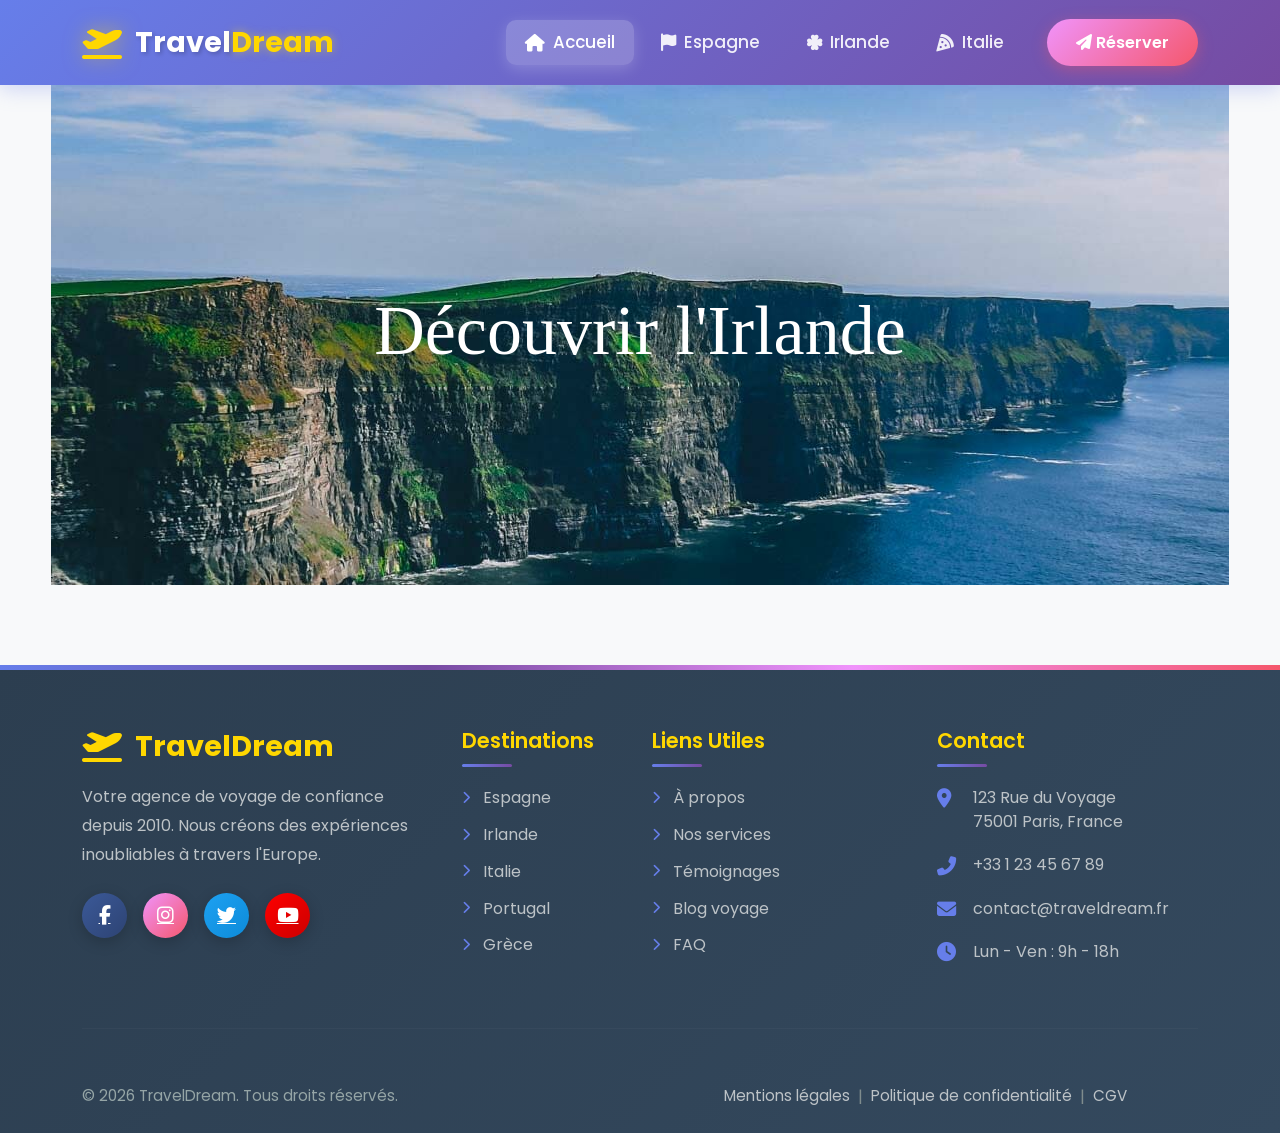
==== irlande.html @ 8105b7ba "creation de la page irlande" ====
<!DOCTYPE html>
<html lang="fr">
<head>
    <meta charset="UTF-8">
    <meta name="viewport" content="width=device-width, initial-scale=1.0">
    <title>TravelDream - Agence de Voyage</title>
    
    <!-- Bootstrap -->
    <link href="https://cdn.jsdelivr.net/npm/bootstrap@5.3.3/dist/css/bootstrap.min.css" rel="stylesheet">
    
    <!-- Font Awesome pour les icônes -->
    <link rel="stylesheet" href="https://cdnjs.cloudflare.com/ajax/libs/font-awesome/6.5.1/css/all.min.css">
    
    <!-- Google Fonts -->
    <link href="https://fonts.googleapis.com/css2?family=Poppins:wght@300;400;600;700&display=swap" rel="stylesheet">
    
    <!-- CSS -->
    <link rel="stylesheet" href="/assets/css/irlande.css">
</head>
<body>
<header>
    <nav class="navbar navbar-expand-lg navbar-light">
        <div class="container">
            <!-- Logo -->
            <a class="navbar-brand" href="index.html">
                <i class="fas fa-plane-departure logo-icon"></i>
                <span class="brand-name">Travel<span class="brand-highlight">Dream</span></span>
            </a>

            <!-- Burger Menu Mobile -->
            <button class="navbar-toggler" type="button" data-bs-toggle="collapse" data-bs-target="#navbarNav">
                <span class="navbar-toggler-icon"></span>
            </button>

            <!-- Menu Navigation -->
            <div class="collapse navbar-collapse" id="navbarNav">
                <ul class="navbar-nav ms-auto align-items-center">
                    <li class="nav-item">
                        <a class="nav-link active" href="index.html">
                            <i class="fas fa-home"></i> Accueil
                        </a>
                    </li>
                    <li class="nav-item">
                        <a class="nav-link" href="espagne.html">
                            <i class="fas fa-flag"></i> Espagne
                        </a>
                    </li>
                    <li class="nav-item">
                        <a class="nav-link" href="irlande.html">
                            <i class="fas fa-clover"></i> Irlande
                        </a>
                    </li>
                    <li class="nav-item">
                        <a class="nav-link" href="italie.html">
                            <i class="fas fa-pizza-slice"></i> Italie
                        </a>
                    </li>
                    <li class="nav-item">
                        <a href="#contact" class="btn btn-primary nav-btn">
                            <i class="fas fa-paper-plane"></i> Réserver
                        </a>
                    </li>
                </ul>
            </div>
        </div>
    </nav>
</header>

<main>
  <div class="titre">
      <h1>Découvrir l'Irlande</h1>      
        </div>

</main>


<footer class="footer">
    <div class="container">
        
        <!-- Section principale du footer -->
        <div class="row g-4">
            
            <!-- À propos -->
            <div class="col-lg-4 col-md-6">
                <div class="footer-section">
                    <h3 class="footer-title">
                        <i class="fas fa-plane-departure"></i> TravelDream
                    </h3>
                    <p class="footer-text">
                        Votre agence de voyage de confiance depuis 2010. 
                        Nous créons des expériences inoubliables à travers l'Europe.
                    </p>
                    <div class="social-links">
                        <a href="#" class="social-link facebook" aria-label="Facebook">
                            <i class="fab fa-facebook-f"></i>
                        </a>
                        <a href="#" class="social-link instagram" aria-label="Instagram">
                            <i class="fab fa-instagram"></i>
                        </a>
                        <a href="#" class="social-link twitter" aria-label="Twitter">
                            <i class="fab fa-twitter"></i>
                        </a>
                        <a href="#" class="social-link youtube" aria-label="YouTube">
                            <i class="fab fa-youtube"></i>
                        </a>
                    </div>
                </div>
            </div>

            <!-- Destinations -->
            <div class="col-lg-2 col-md-6">
                <div class="footer-section">
                    <h4 class="footer-subtitle">Destinations</h4>
                    <ul class="footer-links">
                        <li><a href="espagne.html"><i class="fas fa-chevron-right"></i> Espagne</a></li>
                        <li><a href="irlande.html"><i class="fas fa-chevron-right"></i> Irlande</a></li>
                        <li><a href="italie.html"><i class="fas fa-chevron-right"></i> Italie</a></li>
                        <li><a href="#"><i class="fas fa-chevron-right"></i> Portugal</a></li>
                        <li><a href="#"><i class="fas fa-chevron-right"></i> Grèce</a></li>
                    </ul>
                </div>
            </div>

            <!-- Liens utiles -->
            <div class="col-lg-3 col-md-6">
                <div class="footer-section">
                    <h4 class="footer-subtitle">Liens Utiles</h4>
                    <ul class="footer-links">
                        <li><a href="#"><i class="fas fa-chevron-right"></i> À propos</a></li>
                        <li><a href="#"><i class="fas fa-chevron-right"></i> Nos services</a></li>
                        <li><a href="#"><i class="fas fa-chevron-right"></i> Témoignages</a></li>
                        <li><a href="#"><i class="fas fa-chevron-right"></i> Blog voyage</a></li>
                        <li><a href="#"><i class="fas fa-chevron-right"></i> FAQ</a></li>
                    </ul>
                </div>
            </div>

            <!-- Contact -->
            <div class="col-lg-3 col-md-6">
                <div class="footer-section">
                    <h4 class="footer-subtitle">Contact</h4>
                    <ul class="footer-contact">
                        <li>
                            <i class="fas fa-map-marker-alt"></i>
                            <span>123 Rue du Voyage<br>75001 Paris, France</span>
                        </li>
                        <li>
                            <i class="fas fa-phone-alt"></i>
                            <span>+33 1 23 45 67 89</span>
                        </li>
                        <li>
                            <i class="fas fa-envelope"></i>
                            <span>contact@traveldream.fr</span>
                        </li>
                        <li>
                            <i class="fas fa-clock"></i>
                            <span>Lun - Ven : 9h - 18h</span>
                        </li>
                    </ul>
                </div>
            </div>

        </div>

        <!-- Ligne de séparation -->
        <hr class="footer-divider">

        <!-- Copyright -->
        <div class="footer-bottom">
            <div class="row align-items-center">
                <div class="col-md-6 text-center text-md-start">
                    <p class="copyright">
                        &copy; 2026 TravelDream. Tous droits réservés.
                    </p>
                </div>
                <div class="col-md-6 text-center text-md-end">
                    <div class="footer-legal">
                        <a href="#">Mentions légales</a>
                        <span class="separator">|</span>
                        <a href="#">Politique de confidentialité</a>
                        <span class="separator">|</span>
                        <a href="#">CGV</a>
                    </div>
                </div>
            </div>
        </div>

    </div>
</footer>
<script src="https://cdn.jsdelivr.net/npm/bootstrap@5.3.3/dist/js/bootstrap.bundle.min.js"></script>
</body>
</html>
---- assets/css/irlande.css ----
* {
  margin: 0;
  padding: 0;
  box-sizing: border-box;
}
body {
  font-family: 'Poppins', sans-serif;
  background: #f8f9fa;
  color: #333;
  overflow-x: hidden;
  main {
  display: flex;
  flex-direction: column;
  margin: 0% 4%;

  .titre {
    display: flex;
    justify-content: center;
    align-items: center;
    text-align: center;
    background-image: url(/assets/images/cliffs-of-moher.jpg);
    background-position: center;
    height: 500px;
    h1 {
      color: white;
      font-family: "Gravitas One", serif;
      font-weight: 400;
      font-style: normal;
      font-size: 70px;
    }
  }
}
}

.navbar {
  background: linear-gradient(135deg, #667eea 0%, #764ba2 100%);
  padding: 1rem 0;
  box-shadow: 0 4px 20px rgba(102, 126, 234, 0.3);
  position: sticky;
  top: 0;
  z-index: 1000;
  transition: all 0.3s;
}

.navbar.scrolled {
  padding: 0.5rem 0;
  box-shadow: 0 6px 30px rgba(102, 126, 234, 0.5);
}

/* Logo */
.navbar-brand {
  display: flex;
  align-items: center;
  gap: 0.8rem;
  font-size: 1.8rem;
  font-weight: 700;
  color: white !important;
  transition: all 0.3s;
}

.navbar-brand:hover {
  transform: translateY(-2px);
}

.logo-icon {
  font-size: 2rem;
  color: #ffd700;
  filter: drop-shadow(0 0 10px rgba(255, 215, 0, 0.5));
  animation: plane-fly 3s ease-in-out infinite;
}

@keyframes plane-fly {
  0%, 100% { transform: translateX(0) rotate(0deg); }
  50% { transform: translateX(10px) rotate(5deg); }
}

.brand-name {
  color: white;
  text-shadow: 2px 2px 4px rgba(0, 0, 0, 0.2);
}

.brand-highlight {
  color: #ffd700;
  text-shadow: 0 0 10px rgba(255, 215, 0, 0.5);
}

/* Navigation Links */
.navbar-nav {
  gap: 0.5rem;
}

.nav-link {
  color: rgba(255, 255, 255, 0.9) !important;
  font-weight: 500;
  font-size: 1.05rem;
  padding: 0.6rem 1.2rem !important;
  border-radius: 10px;
  transition: all 0.3s;
  display: flex;
  align-items: center;
  gap: 0.5rem;
}

.nav-link i {
  font-size: 1.1rem;
}

.nav-link:hover {
  background: rgba(255, 255, 255, 0.15);
  color: white !important;
  transform: translateY(-2px);
}

.nav-link.active {
  background: rgba(255, 255, 255, 0.2);
  color: white !important;
  box-shadow: 0 4px 15px rgba(255, 255, 255, 0.2);
}


.nav-btn {
  background: linear-gradient(135deg, #f093fb 0%, #f5576c 100%);
  border: none;
  color: white !important;
  font-weight: 600;
  padding: 0.7rem 1.8rem !important;
  border-radius: 50px;
  box-shadow: 0 4px 15px rgba(245, 87, 108, 0.4);
  transition: all 0.3s;
  margin-left: 1rem;
}

.nav-btn:hover {
  background: linear-gradient(135deg, #f5576c 0%, #f093fb 100%);
  transform: translateY(-3px);
  box-shadow: 0 6px 25px rgba(245, 87, 108, 0.6);
}

/* Burger Menu */
.navbar-toggler {
  border: 2px solid rgba(255, 255, 255, 0.5);
  padding: 0.5rem;
}

.navbar-toggler:focus {
  box-shadow: 0 0 0 0.2rem rgba(255, 255, 255, 0.3);
}

.navbar-toggler-icon {
  background-image: url("data:image/svg+xml,%3csvg xmlns='http://www.w3.org/2000/svg' viewBox='0 0 30 30'%3e%3cpath stroke='rgba%28255, 255, 255, 1%29' stroke-linecap='round' stroke-miterlimit='10' stroke-width='2' d='M4 7h22M4 15h22M4 23h22'/%3e%3c/svg%3e");
}


.hero-section {
  background: linear-gradient(135deg, #667eea 0%, #764ba2 100%);
  padding: 150px 20px 100px;
  text-align: center;
  color: white;
}

.hero-title {
  font-size: 3.5rem;
  font-weight: 700;
  margin-bottom: 1.5rem;
  text-shadow: 3px 3px 6px rgba(0, 0, 0, 0.3);
}

.hero-subtitle {
  font-size: 1.5rem;
  font-weight: 300;
  opacity: 0.95;
}

/* ===========================
   FOOTER
=========================== */
.footer {
  background: linear-gradient(135deg, #2c3e50 0%, #34495e 100%);
  color: #ecf0f1;
  padding: 4rem 0 0;
  margin-top: 5rem;
  position: relative;
}

.footer::before {
  content: '';
  position: absolute;
  top: 0;
  left: 0;
  width: 100%;
  height: 5px;
  background: linear-gradient(90deg, #667eea, #764ba2, #f093fb, #f5576c);
}

/* Section Footer */
.footer-section {
  margin-bottom: 2rem;
}

.footer-title {
  font-size: 1.8rem;
  font-weight: 700;
  color: #ffd700;
  margin-bottom: 1.2rem;
  display: flex;
  align-items: center;
  gap: 0.8rem;
}

.footer-title i {
  font-size: 2rem;
  animation: plane-fly 3s ease-in-out infinite;
}

.footer-subtitle {
  font-size: 1.3rem;
  font-weight: 600;
  color: #ffd700;
  margin-bottom: 1.2rem;
  position: relative;
  padding-bottom: 0.8rem;
}

.footer-subtitle::after {
  content: '';
  position: absolute;
  left: 0;
  bottom: 0;
  width: 50px;
  height: 3px;
  background: linear-gradient(90deg, #667eea, #764ba2);
  border-radius: 10px;
}

.footer-text {
  color: #bdc3c7;
  line-height: 1.8;
  margin-bottom: 1.5rem;
  font-size: 1rem;
}

/* Social Links */
.social-links {
  display: flex;
  gap: 1rem;
  flex-wrap: wrap;
}

.social-link {
  width: 45px;
  height: 45px;
  border-radius: 50%;
  display: flex;
  align-items: center;
  justify-content: center;
  color: white;
  font-size: 1.2rem;
  transition: all 0.3s;
  box-shadow: 0 4px 15px rgba(0, 0, 0, 0.2);
}

.social-link.facebook {
  background: linear-gradient(135deg, #3b5998, #2d4373);
}

.social-link.instagram {
  background: linear-gradient(135deg, #f093fb, #f5576c);
}

.social-link.twitter {
  background: linear-gradient(135deg, #1da1f2, #0d8bd9);
}

.social-link.youtube {
  background: linear-gradient(135deg, #ff0000, #cc0000);
}

.social-link:hover {
  transform: translateY(-5px) rotate(5deg);
  box-shadow: 0 6px 25px rgba(0, 0, 0, 0.3);
}

/* Footer Links */
.footer-links {
  list-style: none;
  padding: 0;
}

.footer-links li {
  margin-bottom: 0.8rem;
}

.footer-links a {
  color: #bdc3c7;
  text-decoration: none;
  font-size: 1rem;
  transition: all 0.3s;
  display: flex;
  align-items: center;
  gap: 0.8rem;
}

.footer-links a i {
  font-size: 0.8rem;
  color: #667eea;
  transition: all 0.3s;
}

.footer-links a:hover {
  color: #ffd700;
  transform: translateX(5px);
}

.footer-links a:hover i {
  color: #ffd700;
}

/* Footer Contact */
.footer-contact {
  list-style: none;
  padding: 0;
}

.footer-contact li {
  display: flex;
  align-items: flex-start;
  gap: 1rem;
  margin-bottom: 1.2rem;
  color: #bdc3c7;
  font-size: 1rem;
}

.footer-contact i {
  color: #667eea;
  font-size: 1.2rem;
  margin-top: 0.2rem;
  min-width: 20px;
}

/* Footer Divider */
.footer-divider {
  border: none;
  height: 1px;
  background: rgba(255, 255, 255, 0.1);
  margin: 2rem 0;
}

/* Footer Bottom */
.footer-bottom {
  padding: 1.5rem 0;
}

.copyright {
  color: #95a5a6;
  margin: 0;
  font-size: 0.95rem;
}

.footer-legal {
  display: flex;
  justify-content: center;
  align-items: center;
  gap: 0.5rem;
  flex-wrap: wrap;
}

.footer-legal a {
  color: #bdc3c7;
  text-decoration: none;
  font-size: 0.95rem;
  transition: all 0.3s;
}

.footer-legal a:hover {
  color: #ffd700;
}

.separator {
  color: #7f8c8d;
}

/* ===========================
   RESPONSIVE
=========================== */
@media (max-width: 992px) {
  .hero-title {
    font-size: 2.5rem;
  }

  .hero-subtitle {
    font-size: 1.2rem;
  }
}

@media (max-width: 768px) {
  .navbar-collapse {
    background: rgba(102, 126, 234, 0.95);
    margin-top: 1rem;
    padding: 1rem;
    border-radius: 15px;
    backdrop-filter: blur(10px);
  }

  .nav-btn {
    margin-left: 0;
    margin-top: 1rem;
    width: 100%;
  }

  .hero-title {
    font-size: 2rem;
  }

  .hero-subtitle {
    font-size: 1.1rem;
  }

  .footer-legal {
    flex-direction: column;
    gap: 0.8rem;
  }

  .separator {
    display: none;
  }
}

@media (max-width: 576px) {
  .hero-title {
    font-size: 1.8rem;
  }

  .brand-name {
    font-size: 1.5rem;
  }

  .logo-icon {
    font-size: 1.5rem;
  }
}
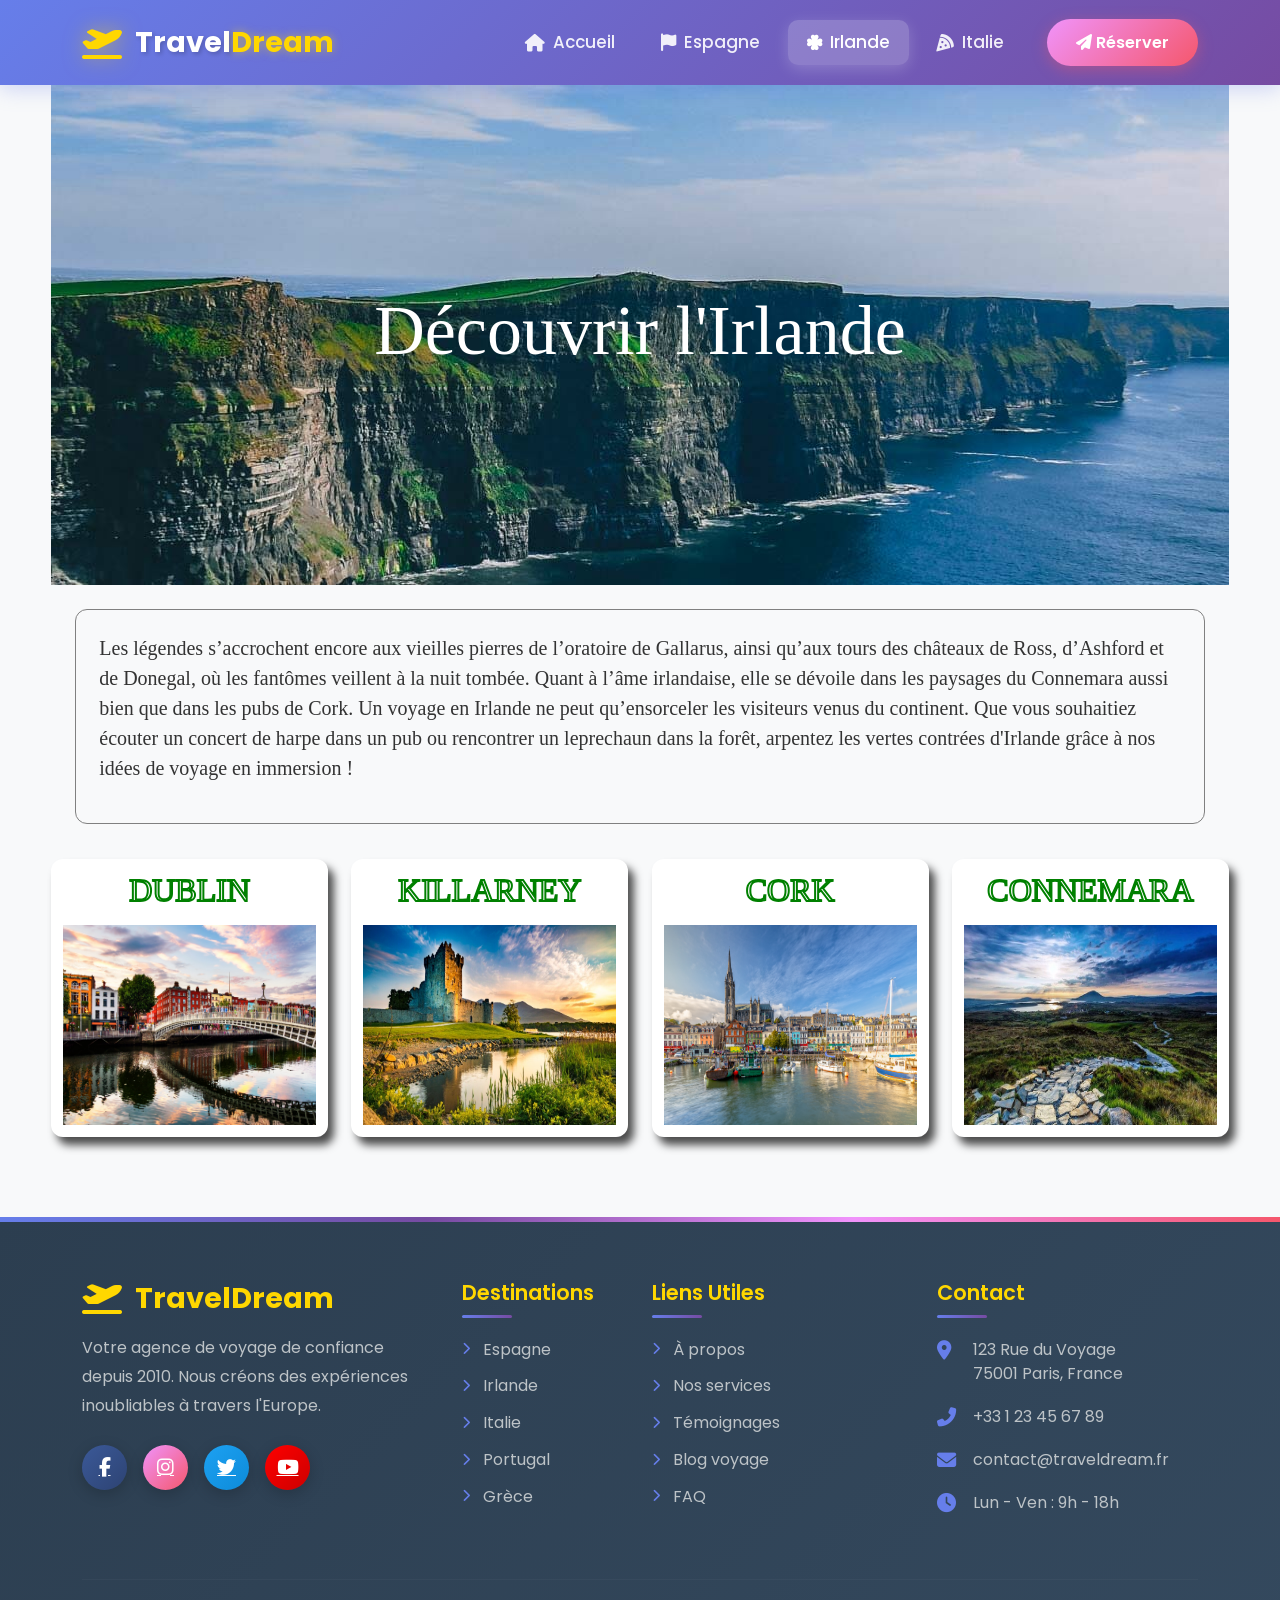
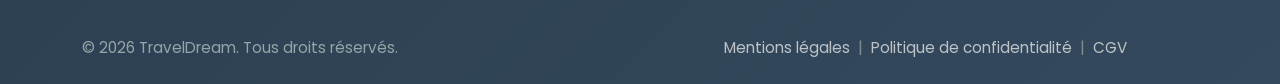
==== commit 1dc9f850: "creation des modal" ====
--- a/irlande.html
+++ b/irlande.html
@@ -1,192 +1,321 @@
-<!DOCTYPE html>
+<!doctype html>
 <html lang="fr">
-<head>
-    <meta charset="UTF-8">
-    <meta name="viewport" content="width=device-width, initial-scale=1.0">
+  <head>
+    <meta charset="UTF-8" />
+    <meta name="viewport" content="width=device-width, initial-scale=1.0" />
     <title>TravelDream - Agence de Voyage</title>
-    
+
     <!-- Bootstrap -->
-    <link href="https://cdn.jsdelivr.net/npm/bootstrap@5.3.3/dist/css/bootstrap.min.css" rel="stylesheet">
-    
+    <link
+      href="https://cdn.jsdelivr.net/npm/bootstrap@5.3.3/dist/css/bootstrap.min.css"
+      rel="stylesheet"
+    />
+
     <!-- Font Awesome pour les icônes -->
-    <link rel="stylesheet" href="https://cdnjs.cloudflare.com/ajax/libs/font-awesome/6.5.1/css/all.min.css">
-    
+    <link
+      rel="stylesheet"
+      href="https://cdnjs.cloudflare.com/ajax/libs/font-awesome/6.5.1/css/all.min.css"
+    />
+
     <!-- Google Fonts -->
-    <link href="https://fonts.googleapis.com/css2?family=Poppins:wght@300;400;600;700&display=swap" rel="stylesheet">
-    
+    <link
+      href="https://fonts.googleapis.com/css2?family=Poppins:wght@300;400;600;700&display=swap"
+      rel="stylesheet"
+    />
+
     <!-- CSS -->
-    <link rel="stylesheet" href="/assets/css/irlande.css">
-</head>
-<body>
-<header>
-    <nav class="navbar navbar-expand-lg navbar-light">
+    <link rel="stylesheet" href="/assets/css/irlande.css" />
+  </head>
+  <body>
+    <header>
+      <nav class="navbar navbar-expand-lg navbar-light">
         <div class="container">
-            <!-- Logo -->
-            <a class="navbar-brand" href="index.html">
-                <i class="fas fa-plane-departure logo-icon"></i>
-                <span class="brand-name">Travel<span class="brand-highlight">Dream</span></span>
-            </a>
-
-            <!-- Burger Menu Mobile -->
-            <button class="navbar-toggler" type="button" data-bs-toggle="collapse" data-bs-target="#navbarNav">
-                <span class="navbar-toggler-icon"></span>
-            </button>
-
-            <!-- Menu Navigation -->
-            <div class="collapse navbar-collapse" id="navbarNav">
-                <ul class="navbar-nav ms-auto align-items-center">
-                    <li class="nav-item">
-                        <a class="nav-link active" href="index.html">
-                            <i class="fas fa-home"></i> Accueil
-                        </a>
-                    </li>
-                    <li class="nav-item">
-                        <a class="nav-link" href="espagne.html">
-                            <i class="fas fa-flag"></i> Espagne
-                        </a>
-                    </li>
-                    <li class="nav-item">
-                        <a class="nav-link" href="irlande.html">
-                            <i class="fas fa-clover"></i> Irlande
-                        </a>
-                    </li>
-                    <li class="nav-item">
-                        <a class="nav-link" href="italie.html">
-                            <i class="fas fa-pizza-slice"></i> Italie
-                        </a>
-                    </li>
-                    <li class="nav-item">
-                        <a href="#contact" class="btn btn-primary nav-btn">
-                            <i class="fas fa-paper-plane"></i> Réserver
-                        </a>
-                    </li>
-                </ul>
-            </div>
-        </div>
-    </nav>
-</header>
-
-<main>
-  <div class="titre">
-      <h1>Découvrir l'Irlande</h1>      
-        </div>
-
-</main>
-
-
-<footer class="footer">
-    <div class="container">
-        
+          <!-- Logo -->
+          <a class="navbar-brand" href="index.html">
+            <i class="fas fa-plane-departure logo-icon"></i>
+            <span class="brand-name"
+              >Travel<span class="brand-highlight">Dream</span></span
+            >
+          </a>
+
+          <!-- Burger Menu Mobile -->
+          <button
+            class="navbar-toggler"
+            type="button"
+            data-bs-toggle="collapse"
+            data-bs-target="#navbarNav"
+          >
+            <span class="navbar-toggler-icon"></span>
+          </button>
+
+          <!-- Menu Navigation -->
+          <div class="collapse navbar-collapse" id="navbarNav">
+            <ul class="navbar-nav ms-auto align-items-center">
+              <li class="nav-item">
+                <a class="nav-link" href="index.html">
+                  <i class="fas fa-home"></i> Accueil
+                </a>
+              </li>
+              <li class="nav-item">
+                <a class="nav-link" href="espagne.html">
+                  <i class="fas fa-flag"></i> Espagne
+                </a>
+              </li>
+              <li class="nav-item">
+                <a class="nav-link active" href="irlande.html">
+                  <i class="fas fa-clover"></i> Irlande
+                </a>
+              </li>
+              <li class="nav-item">
+                <a class="nav-link" href="italie.html">
+                  <i class="fas fa-pizza-slice"></i> Italie
+                </a>
+              </li>
+              <li class="nav-item">
+                <a href="#contact" class="btn btn-primary nav-btn">
+                  <i class="fas fa-paper-plane"></i> Réserver
+                </a>
+              </li>
+            </ul>
+          </div>
+        </div>
+      </nav>
+    </header>
+
+    <main>
+      <div class="titre">
+        <h1>Découvrir l'Irlande</h1>
+      </div>
+      <div class="legends">
+        <p>
+          Les légendes s’accrochent encore aux vieilles pierres de l’oratoire de
+          Gallarus, ainsi qu’aux tours des châteaux de Ross, d’Ashford et de
+          Donegal, où les fantômes veillent à la nuit tombée. Quant à l’âme
+          irlandaise, elle se dévoile dans les paysages du Connemara aussi bien
+          que dans les pubs de Cork. Un voyage en Irlande ne peut qu’ensorceler
+          les visiteurs venus du continent. Que vous souhaitiez écouter un
+          concert de harpe dans un pub ou rencontrer un leprechaun dans la
+          forêt, arpentez les vertes contrées d'Irlande grâce à nos idées de
+          voyage en immersion !
+        </p>
+      </div>
+      <div class="ligne">
+        <div class="affiche">
+          <a href="#dublin">
+            <h2>dublin</h2>
+            <img src="/assets/images/dublin.jpg" alt="dublin" />
+          </a>
+        </div>
+
+        <div class="affiche">
+          <a href="#killarney">
+            <h2>killarney</h2>
+            <img
+              src="/assets/images/killarney-ross-castle.jpg"
+              alt="killarney"
+            />
+          </a>
+        </div>
+        <div class="affiche">
+          <a href="#cork">
+            <h2>cork</h2>
+            <img src="/assets/images/cork.jpeg" alt="cork" />
+          </a>
+        </div>
+        <div class="affiche">
+          <a href="#connemara">
+            <h2>connemara</h2>
+            <img src="/assets/images/connemara.jpg" alt="connemara" />
+          </a>
+        </div>
+      </div>
+      <div id="dublin" class="modal">
+        <div class="modal_content">
+          <a href="#" class="modal_close">&times;</a>
+          <div class="details-modal">
+            <h2>dublin</h2>
+            <img src="/assets/images/dublin.jpg" alt="dublin" />
+          </div>
+        </div>
+        <p></p>
+      </div>
+      <div id="killarney" class="modal">
+        <div class="modal_content">
+          <a href="#" class="modal_close">&times;</a>
+          <div class="details-modal">
+            <h2>killarney</h2>
+            <img src="/assets/images/dublin.jpg" alt="dublin" />
+          </div>
+          <p></p>
+        </div>
+      </div>
+      <div id="cork" class="modal">
+        <div class="modal_content">
+          <a href="#" class="modal_close">&times;</a>
+          <div class="details-modal">
+            <h2>cork</h2>
+            <img src="/assets/images/cork.jpeg" alt="cork" />
+          </div>
+          <p></p>
+        </div>
+      </div>
+      <div id="connemara" class="modal">
+        <div class="modal_content">
+          <a href="#" class="modal_close">&times;</a>
+          <div class="details-modal">
+            <h2>connemara</h2>
+            <img src="/assets/images/connemara.jpg" alt="dublin" />
+          </div>
+          <p></p>
+        </div>
+      </div>
+    </main>
+
+    <footer class="footer">
+      <div class="container">
         <!-- Section principale du footer -->
         <div class="row g-4">
-            
-            <!-- À propos -->
-            <div class="col-lg-4 col-md-6">
-                <div class="footer-section">
-                    <h3 class="footer-title">
-                        <i class="fas fa-plane-departure"></i> TravelDream
-                    </h3>
-                    <p class="footer-text">
-                        Votre agence de voyage de confiance depuis 2010. 
-                        Nous créons des expériences inoubliables à travers l'Europe.
-                    </p>
-                    <div class="social-links">
-                        <a href="#" class="social-link facebook" aria-label="Facebook">
-                            <i class="fab fa-facebook-f"></i>
-                        </a>
-                        <a href="#" class="social-link instagram" aria-label="Instagram">
-                            <i class="fab fa-instagram"></i>
-                        </a>
-                        <a href="#" class="social-link twitter" aria-label="Twitter">
-                            <i class="fab fa-twitter"></i>
-                        </a>
-                        <a href="#" class="social-link youtube" aria-label="YouTube">
-                            <i class="fab fa-youtube"></i>
-                        </a>
-                    </div>
-                </div>
-            </div>
-
-            <!-- Destinations -->
-            <div class="col-lg-2 col-md-6">
-                <div class="footer-section">
-                    <h4 class="footer-subtitle">Destinations</h4>
-                    <ul class="footer-links">
-                        <li><a href="espagne.html"><i class="fas fa-chevron-right"></i> Espagne</a></li>
-                        <li><a href="irlande.html"><i class="fas fa-chevron-right"></i> Irlande</a></li>
-                        <li><a href="italie.html"><i class="fas fa-chevron-right"></i> Italie</a></li>
-                        <li><a href="#"><i class="fas fa-chevron-right"></i> Portugal</a></li>
-                        <li><a href="#"><i class="fas fa-chevron-right"></i> Grèce</a></li>
-                    </ul>
-                </div>
-            </div>
-
-            <!-- Liens utiles -->
-            <div class="col-lg-3 col-md-6">
-                <div class="footer-section">
-                    <h4 class="footer-subtitle">Liens Utiles</h4>
-                    <ul class="footer-links">
-                        <li><a href="#"><i class="fas fa-chevron-right"></i> À propos</a></li>
-                        <li><a href="#"><i class="fas fa-chevron-right"></i> Nos services</a></li>
-                        <li><a href="#"><i class="fas fa-chevron-right"></i> Témoignages</a></li>
-                        <li><a href="#"><i class="fas fa-chevron-right"></i> Blog voyage</a></li>
-                        <li><a href="#"><i class="fas fa-chevron-right"></i> FAQ</a></li>
-                    </ul>
-                </div>
-            </div>
-
-            <!-- Contact -->
-            <div class="col-lg-3 col-md-6">
-                <div class="footer-section">
-                    <h4 class="footer-subtitle">Contact</h4>
-                    <ul class="footer-contact">
-                        <li>
-                            <i class="fas fa-map-marker-alt"></i>
-                            <span>123 Rue du Voyage<br>75001 Paris, France</span>
-                        </li>
-                        <li>
-                            <i class="fas fa-phone-alt"></i>
-                            <span>+33 1 23 45 67 89</span>
-                        </li>
-                        <li>
-                            <i class="fas fa-envelope"></i>
-                            <span>contact@traveldream.fr</span>
-                        </li>
-                        <li>
-                            <i class="fas fa-clock"></i>
-                            <span>Lun - Ven : 9h - 18h</span>
-                        </li>
-                    </ul>
-                </div>
-            </div>
-
+          <!-- À propos -->
+          <div class="col-lg-4 col-md-6">
+            <div class="footer-section">
+              <h3 class="footer-title">
+                <i class="fas fa-plane-departure"></i> TravelDream
+              </h3>
+              <p class="footer-text">
+                Votre agence de voyage de confiance depuis 2010. Nous créons des
+                expériences inoubliables à travers l'Europe.
+              </p>
+              <div class="social-links">
+                <a href="#" class="social-link facebook" aria-label="Facebook">
+                  <i class="fab fa-facebook-f"></i>
+                </a>
+                <a
+                  href="#"
+                  class="social-link instagram"
+                  aria-label="Instagram"
+                >
+                  <i class="fab fa-instagram"></i>
+                </a>
+                <a href="#" class="social-link twitter" aria-label="Twitter">
+                  <i class="fab fa-twitter"></i>
+                </a>
+                <a href="#" class="social-link youtube" aria-label="YouTube">
+                  <i class="fab fa-youtube"></i>
+                </a>
+              </div>
+            </div>
+          </div>
+
+          <!-- Destinations -->
+          <div class="col-lg-2 col-md-6">
+            <div class="footer-section">
+              <h4 class="footer-subtitle">Destinations</h4>
+              <ul class="footer-links">
+                <li>
+                  <a href="espagne.html"
+                    ><i class="fas fa-chevron-right"></i> Espagne</a
+                  >
+                </li>
+                <li>
+                  <a href="irlande.html"
+                    ><i class="fas fa-chevron-right"></i> Irlande</a
+                  >
+                </li>
+                <li>
+                  <a href="italie.html"
+                    ><i class="fas fa-chevron-right"></i> Italie</a
+                  >
+                </li>
+                <li>
+                  <a href="#"><i class="fas fa-chevron-right"></i> Portugal</a>
+                </li>
+                <li>
+                  <a href="#"><i class="fas fa-chevron-right"></i> Grèce</a>
+                </li>
+              </ul>
+            </div>
+          </div>
+
+          <!-- Liens utiles -->
+          <div class="col-lg-3 col-md-6">
+            <div class="footer-section">
+              <h4 class="footer-subtitle">Liens Utiles</h4>
+              <ul class="footer-links">
+                <li>
+                  <a href="#"><i class="fas fa-chevron-right"></i> À propos</a>
+                </li>
+                <li>
+                  <a href="#"
+                    ><i class="fas fa-chevron-right"></i> Nos services</a
+                  >
+                </li>
+                <li>
+                  <a href="#"
+                    ><i class="fas fa-chevron-right"></i> Témoignages</a
+                  >
+                </li>
+                <li>
+                  <a href="#"
+                    ><i class="fas fa-chevron-right"></i> Blog voyage</a
+                  >
+                </li>
+                <li>
+                  <a href="#"><i class="fas fa-chevron-right"></i> FAQ</a>
+                </li>
+              </ul>
+            </div>
+          </div>
+
+          <!-- Contact -->
+          <div class="col-lg-3 col-md-6">
+            <div class="footer-section">
+              <h4 class="footer-subtitle">Contact</h4>
+              <ul class="footer-contact">
+                <li>
+                  <i class="fas fa-map-marker-alt"></i>
+                  <span>123 Rue du Voyage<br />75001 Paris, France</span>
+                </li>
+                <li>
+                  <i class="fas fa-phone-alt"></i>
+                  <span>+33 1 23 45 67 89</span>
+                </li>
+                <li>
+                  <i class="fas fa-envelope"></i>
+                  <span>contact@traveldream.fr</span>
+                </li>
+                <li>
+                  <i class="fas fa-clock"></i>
+                  <span>Lun - Ven : 9h - 18h</span>
+                </li>
+              </ul>
+            </div>
+          </div>
         </div>
 
         <!-- Ligne de séparation -->
-        <hr class="footer-divider">
+        <hr class="footer-divider" />
 
         <!-- Copyright -->
         <div class="footer-bottom">
-            <div class="row align-items-center">
-                <div class="col-md-6 text-center text-md-start">
-                    <p class="copyright">
-                        &copy; 2026 TravelDream. Tous droits réservés.
-                    </p>
-                </div>
-                <div class="col-md-6 text-center text-md-end">
-                    <div class="footer-legal">
-                        <a href="#">Mentions légales</a>
-                        <span class="separator">|</span>
-                        <a href="#">Politique de confidentialité</a>
-                        <span class="separator">|</span>
-                        <a href="#">CGV</a>
-                    </div>
-                </div>
-            </div>
-        </div>
-
-    </div>
-</footer>
-<script src="https://cdn.jsdelivr.net/npm/bootstrap@5.3.3/dist/js/bootstrap.bundle.min.js"></script>
-</body>
-</html>+          <div class="row align-items-center">
+            <div class="col-md-6 text-center text-md-start">
+              <p class="copyright">
+                &copy; 2026 TravelDream. Tous droits réservés.
+              </p>
+            </div>
+            <div class="col-md-6 text-center text-md-end">
+              <div class="footer-legal">
+                <a href="#">Mentions légales</a>
+                <span class="separator">|</span>
+                <a href="#">Politique de confidentialité</a>
+                <span class="separator">|</span>
+                <a href="#">CGV</a>
+              </div>
+            </div>
+          </div>
+        </div>
+      </div>
+    </footer>
+    <script src="https://cdn.jsdelivr.net/npm/bootstrap@5.3.3/dist/js/bootstrap.bundle.min.js"></script>
+  </body>
+</html>
--- a/assets/css/irlande.css
+++ b/assets/css/irlande.css
@@ -1,35 +1,141 @@
 * {
   margin: 0;
   padding: 0;
-  box-sizing: border-box;
 }
 body {
-  font-family: 'Poppins', sans-serif;
+  font-family: "Poppins", sans-serif;
   background: #f8f9fa;
   color: #333;
   overflow-x: hidden;
   main {
-  display: flex;
-  flex-direction: column;
-  margin: 0% 4%;
-
-  .titre {
-    display: flex;
-    justify-content: center;
-    align-items: center;
-    text-align: center;
-    background-image: url(/assets/images/cliffs-of-moher.jpg);
-    background-position: center;
-    height: 500px;
-    h1 {
-      color: white;
-      font-family: "Gravitas One", serif;
-      font-weight: 400;
-      font-style: normal;
-      font-size: 70px;
-    }
-  }
-}
+    margin: 0% 4%;
+
+    .titre {
+      display: flex;
+      justify-content: center;
+      align-items: center;
+      text-align: center;
+      background-image: url(/assets/images/cliffs-of-moher.jpg);
+      background-position: center;
+      height: 500px;
+      h1 {
+        color: white;
+        font-family: "Gravitas One", serif;
+        font-weight: 400;
+        font-style: normal;
+        font-size: 70px;
+      }
+    }
+    .legends {
+      margin: 2%;
+      border-radius: 12px;
+      border: solid 1px gray;
+      padding: 2%;
+      p {
+        font-family: "Gravitas One", serif;
+        font-weight: 400;
+        font-style: normal;
+        font-size: 20px;
+      }
+    }
+    .ligne {
+      display: flex;
+      gap: 2%;
+    }
+    .affiche {
+      background: white;
+      border-radius: 12px;
+      box-shadow: 6px 8px 8px rgba(0, 0, 0, 0.697);
+      width: 25%;
+      margin-top: 1%;
+      max-width: 100%;
+      padding: 1%;
+      img {
+        height: 200px;
+        width: 100%;
+      }
+      a {
+        display: flex;
+        flex-direction: column;
+        justify-content: center;
+        align-items: center;
+        text-align: center;
+        text-decoration: none;
+      }
+      h2 {
+        border-radius: 12px;
+        display: flex;
+        justify-content: center;
+        align-items: center;
+        text-transform: uppercase;
+        color: rgb(255, 255, 255);
+        padding-bottom: 3%;
+        font-family: "Gravitas One", serif;
+        font-weight: 400;
+        font-style: normal;
+        -webkit-text-stroke: 2px green;
+      }
+    }
+
+    .modal {
+      visibility: hidden;
+      opacity: 0;
+      background: rgba(255, 255, 255, 0.377);
+      display: flex;
+      justify-content: center;
+      align-items: center;
+    }
+    .modal:target {
+      visibility: visible;
+      opacity: 1;
+    }
+    .modal_content {
+      background: rgb(224, 222, 222);
+      padding: 2%;
+      width: 800px;
+      max-width: 90%;
+      display: flex;
+      flex-direction: column;
+      align-items: center;
+      border-radius: 12px;
+      border: solid 1px rgb(96, 96, 95);
+      position: relative;
+      img {
+        width: 400px;
+        margin-bottom: 5%;
+      }
+      p {
+        font-family: Arial, Helvetica, sans-serif;
+        color: white;
+        text-align: center;
+        padding: 2%;
+      }
+      .modal_close {
+        color: rgb(0, 0, 0);
+        position: absolute;
+        right: 15px;
+        top: 15px;
+        font-size: 30px;
+        text-decoration: none;
+      }
+      .details-modal {
+        display: flex;
+        flex-direction: column;
+        align-items: center;
+        h2 {
+          text-align: none;
+          color: rgb(0, 0, 0);
+          text-transform: uppercase;
+        }
+      }
+    }
+    .affiche:hover {
+      transform: translateY(-12px) scale(1.04);
+      box-shadow:
+        0 0 20px var(--bleu-electrique),
+        0 0 40px rgba(0, 200, 255, 0.5);
+    }
+  }
 }
 
 .navbar {
@@ -70,8 +176,13 @@
 }
 
 @keyframes plane-fly {
-  0%, 100% { transform: translateX(0) rotate(0deg); }
-  50% { transform: translateX(10px) rotate(5deg); }
+  0%,
+  100% {
+    transform: translateX(0) rotate(0deg);
+  }
+  50% {
+    transform: translateX(10px) rotate(5deg);
+  }
 }
 
 .brand-name {
@@ -116,7 +227,6 @@
   color: white !important;
   box-shadow: 0 4px 15px rgba(255, 255, 255, 0.2);
 }
-
 
 .nav-btn {
   background: linear-gradient(135deg, #f093fb 0%, #f5576c 100%);
@@ -149,7 +259,6 @@
 .navbar-toggler-icon {
   background-image: url("data:image/svg+xml,%3csvg xmlns='http://www.w3.org/2000/svg' viewBox='0 0 30 30'%3e%3cpath stroke='rgba%28255, 255, 255, 1%29' stroke-linecap='round' stroke-miterlimit='10' stroke-width='2' d='M4 7h22M4 15h22M4 23h22'/%3e%3c/svg%3e");
 }
-
 
 .hero-section {
   background: linear-gradient(135deg, #667eea 0%, #764ba2 100%);
@@ -183,7 +292,7 @@
 }
 
 .footer::before {
-  content: '';
+  content: "";
   position: absolute;
   top: 0;
   left: 0;
@@ -222,7 +331,7 @@
 }
 
 .footer-subtitle::after {
-  content: '';
+  content: "";
   position: absolute;
   left: 0;
   bottom: 0;
@@ -438,4 +547,3 @@
     font-size: 1.5rem;
   }
 }
-
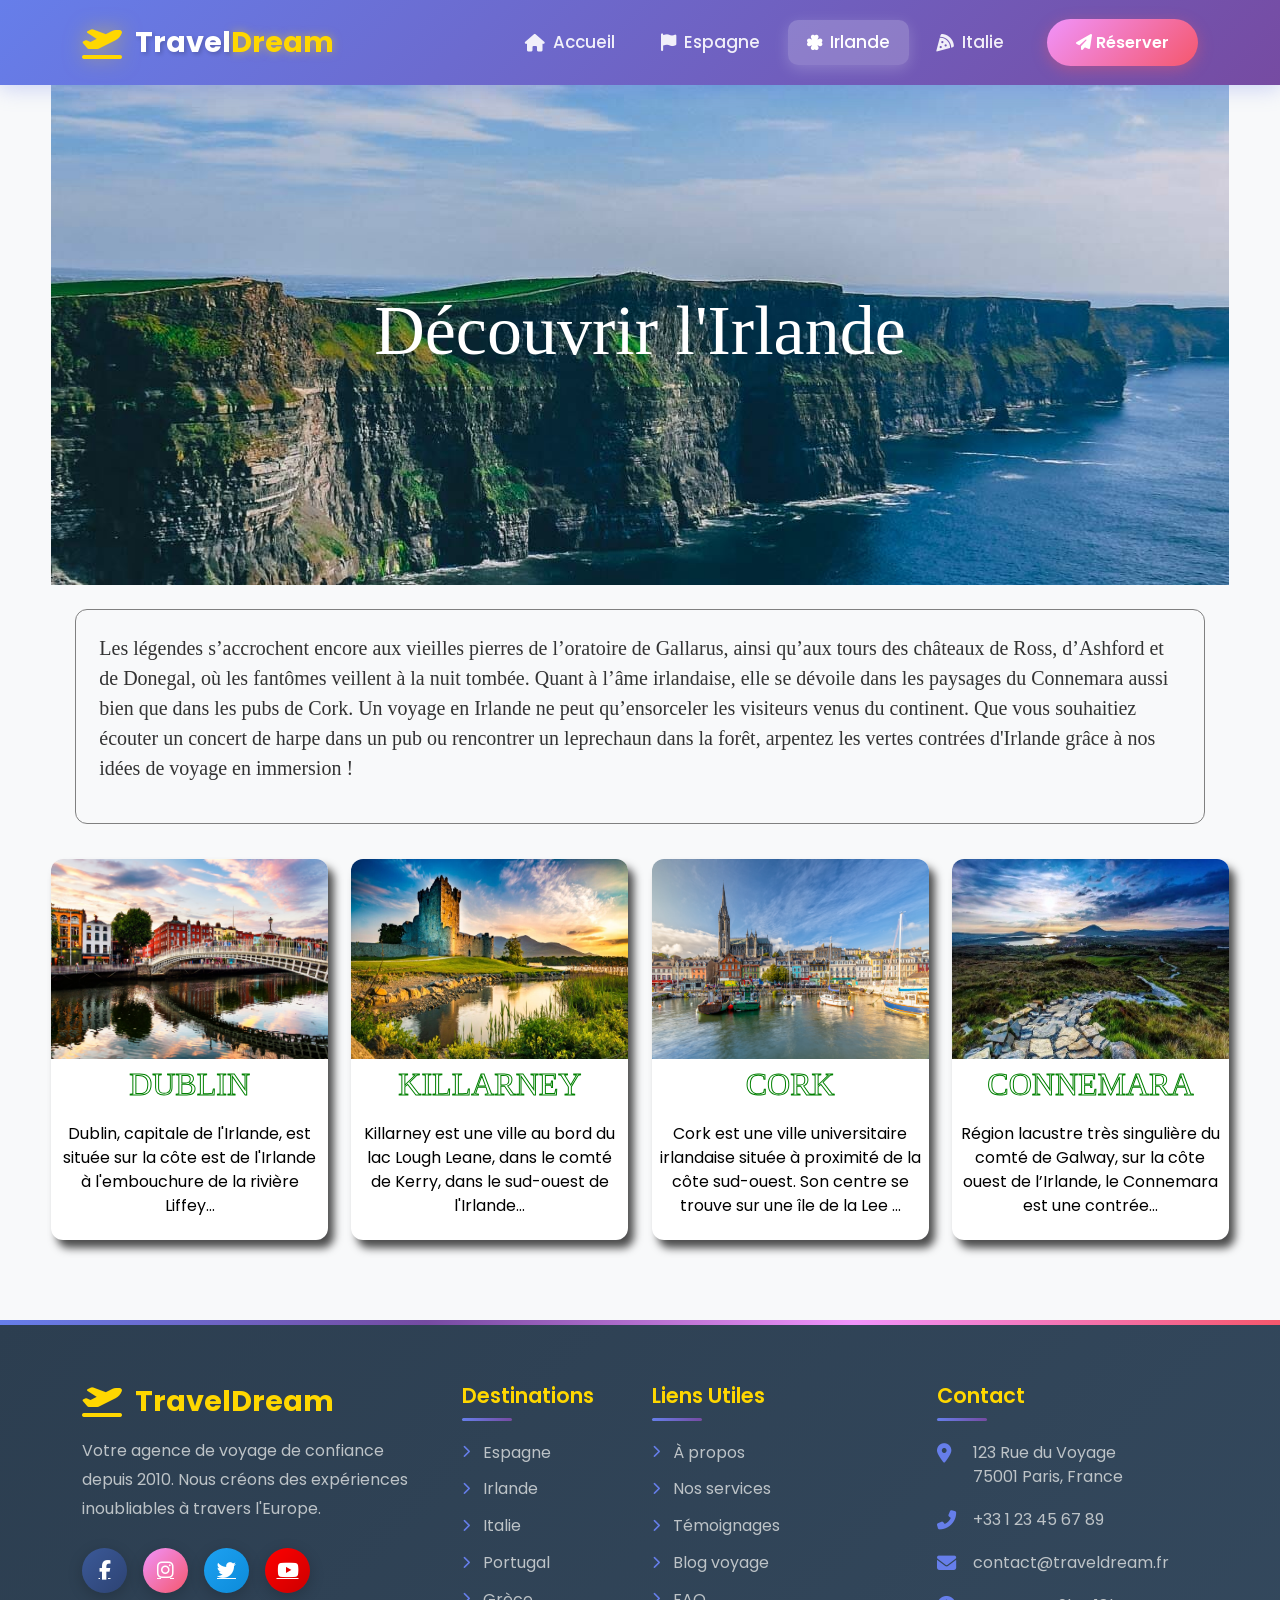
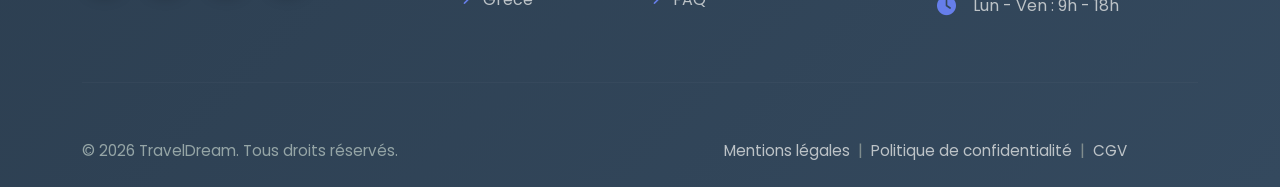
==== commit f607a084: "maj des affiche modal" ====
--- a/irlande.html
+++ b/irlande.html
@@ -102,30 +102,33 @@
       <div class="ligne">
         <div class="affiche">
           <a href="#dublin">
+            
+            <img src="/assets/images/dublin.jpg" alt="dublin" />
             <h2>dublin</h2>
-            <img src="/assets/images/dublin.jpg" alt="dublin" />
+            <p>Dublin, capitale de l'Irlande, est située sur la côte est de l'Irlande à l'embouchure de la rivière Liffey...</p>
           </a>
         </div>
 
         <div class="affiche">
           <a href="#killarney">
+            <img
+              src="/assets/images/killarney-ross-castle.jpg"alt="killarney" />
             <h2>killarney</h2>
-            <img
-              src="/assets/images/killarney-ross-castle.jpg"
-              alt="killarney"
-            />
+            <p>Killarney est une ville au bord du lac Lough Leane, dans le comté de Kerry, dans le sud-ouest de l'Irlande...</p>
           </a>
         </div>
         <div class="affiche">
           <a href="#cork">
+            <img src="/assets/images/cork.jpeg" alt="cork" />
             <h2>cork</h2>
-            <img src="/assets/images/cork.jpeg" alt="cork" />
+            <p>Cork est une ville universitaire irlandaise située à proximité de la côte sud-ouest. Son centre se trouve sur une île de la Lee ...</p>
           </a>
         </div>
         <div class="affiche">
           <a href="#connemara">
+            <img src="/assets/images/connemara.jpg" alt="connemara" />
             <h2>connemara</h2>
-            <img src="/assets/images/connemara.jpg" alt="connemara" />
+            <p>Région lacustre très singulière du comté de Galway, sur la côte ouest de l’Irlande, le Connemara est une contrée...</p>
           </a>
         </div>
       </div>
@@ -133,8 +136,11 @@
         <div class="modal_content">
           <a href="#" class="modal_close">&times;</a>
           <div class="details-modal">
+            <div>
             <h2>dublin</h2>
             <img src="/assets/images/dublin.jpg" alt="dublin" />
+            </div>
+                <p>Dublin, capitale de l'Irlande, est située sur la côte est de l'Irlande à l'embouchure de la rivière Liffey. Ses monuments historiques incluent le château de Dublin, datant du XIIIe siècle, et l'imposante cathédrale Saint-Patrick fondée en 1191. Les grands espaces verts de la ville sont le parc paysager St Stephen's Green et l'immense Phoenix Park où se trouve le zoo de Dublin. Le Musée national d'Irlande met en avant la culture et le patrimoine irlandais.</p>
           </div>
         </div>
         <p></p>
@@ -146,7 +152,7 @@
             <h2>killarney</h2>
             <img src="/assets/images/dublin.jpg" alt="dublin" />
           </div>
-          <p></p>
+          <p>Killarney est une ville au bord du lac Lough Leane, dans le comté de Kerry, dans le sud-ouest de l'Irlande. Elle constitue une étape sur la route panoramique du Ring of Kerry, ainsi que le point de départ et d'arrivée du sentier de randonnée Kerry Way long de 200 km. La cathédrale Sainte-Marie figure parmi les édifices du XIXe siècle de la ville. Face à celle-ci, de l'autre côté du pont, on découvre le parc national de Killarney, dans lequel est aménagé le manoir victorien Muckross House, avec ses jardins et ses fermes traditionnelles.</p>
         </div>
       </div>
       <div id="cork" class="modal">
@@ -156,7 +162,7 @@
             <h2>cork</h2>
             <img src="/assets/images/cork.jpeg" alt="cork" />
           </div>
-          <p></p>
+          <p>Cork est une ville universitaire irlandaise située à proximité de la côte sud-ouest. Son centre se trouve sur une île de la Lee, un fleuve qui relie le port Cork Harbour à la mer. La prison Cork City Gaol, dont l’architecture rappelle celle d’un château, servait autrefois de geôle aux prisonniers condamnés à être envoyés en Australie. Des expositions retracent aujourd’hui l’histoire de ce bâtiment. Le clocher de l’église de Shandon du XVIIIe siècle (officiellement église de Saint-Anne), qui surplombe la ville, est un symbole important de la ville.</p>
         </div>
       </div>
       <div id="connemara" class="modal">
@@ -166,7 +172,7 @@
             <h2>connemara</h2>
             <img src="/assets/images/connemara.jpg" alt="dublin" />
           </div>
-          <p></p>
+          <p>Région lacustre très singulière du comté de Galway, sur la côte ouest de l’Irlande, le Connemara est une contrée encore sauvage et peu habitée. Son climat particulièrement rude, venté et humide, rend les terres difficilement cultivables et préservées de l’emprise humaine. Ici traditions et folklores restent particulièrement enracinés, bien plus que dans le reste de l’Irlande. Ce patrimoine culturel singulier se retrouve aussi bien dans la musique diffusée dans les pubs que dans une gastronomie qui fait la part belle aux poissons fumées, saumons et maquereaux fumés s’invitant à la table de tous les habitants du Connemara. Dans ce territoire reculé d’Irlande, on parle encore le gaélique irlandais au quotidien tout autant que l’anglais. Ce particularisme linguistique reste une singularité et une fierté au Connemara.</p>
         </div>
       </div>
     </main>
--- a/assets/css/irlande.css
+++ b/assets/css/irlande.css
@@ -49,10 +49,12 @@
       width: 25%;
       margin-top: 1%;
       max-width: 100%;
-      padding: 1%;
+    
       img {
         height: 200px;
         width: 100%;
+        border-top-left-radius: 12px;
+        border-top-right-radius:12px ;
       }
       a {
         display: flex;
@@ -69,11 +71,15 @@
         align-items: center;
         text-transform: uppercase;
         color: rgb(255, 255, 255);
-        padding-bottom: 3%;
+        padding: 2%;
         font-family: "Gravitas One", serif;
         font-weight: 400;
         font-style: normal;
-        -webkit-text-stroke: 2px green;
+          -webkit-text-stroke: 1px green;
+      }
+      p{
+        color: black;
+        padding:2%;
       }
     }
 
@@ -105,8 +111,10 @@
         margin-bottom: 5%;
       }
       p {
-        font-family: Arial, Helvetica, sans-serif;
-        color: white;
+        font-family: "Gravitas One", serif;
+        font-weight: 400;
+        font-style: normal;
+        color: black;
         text-align: center;
         padding: 2%;
       }
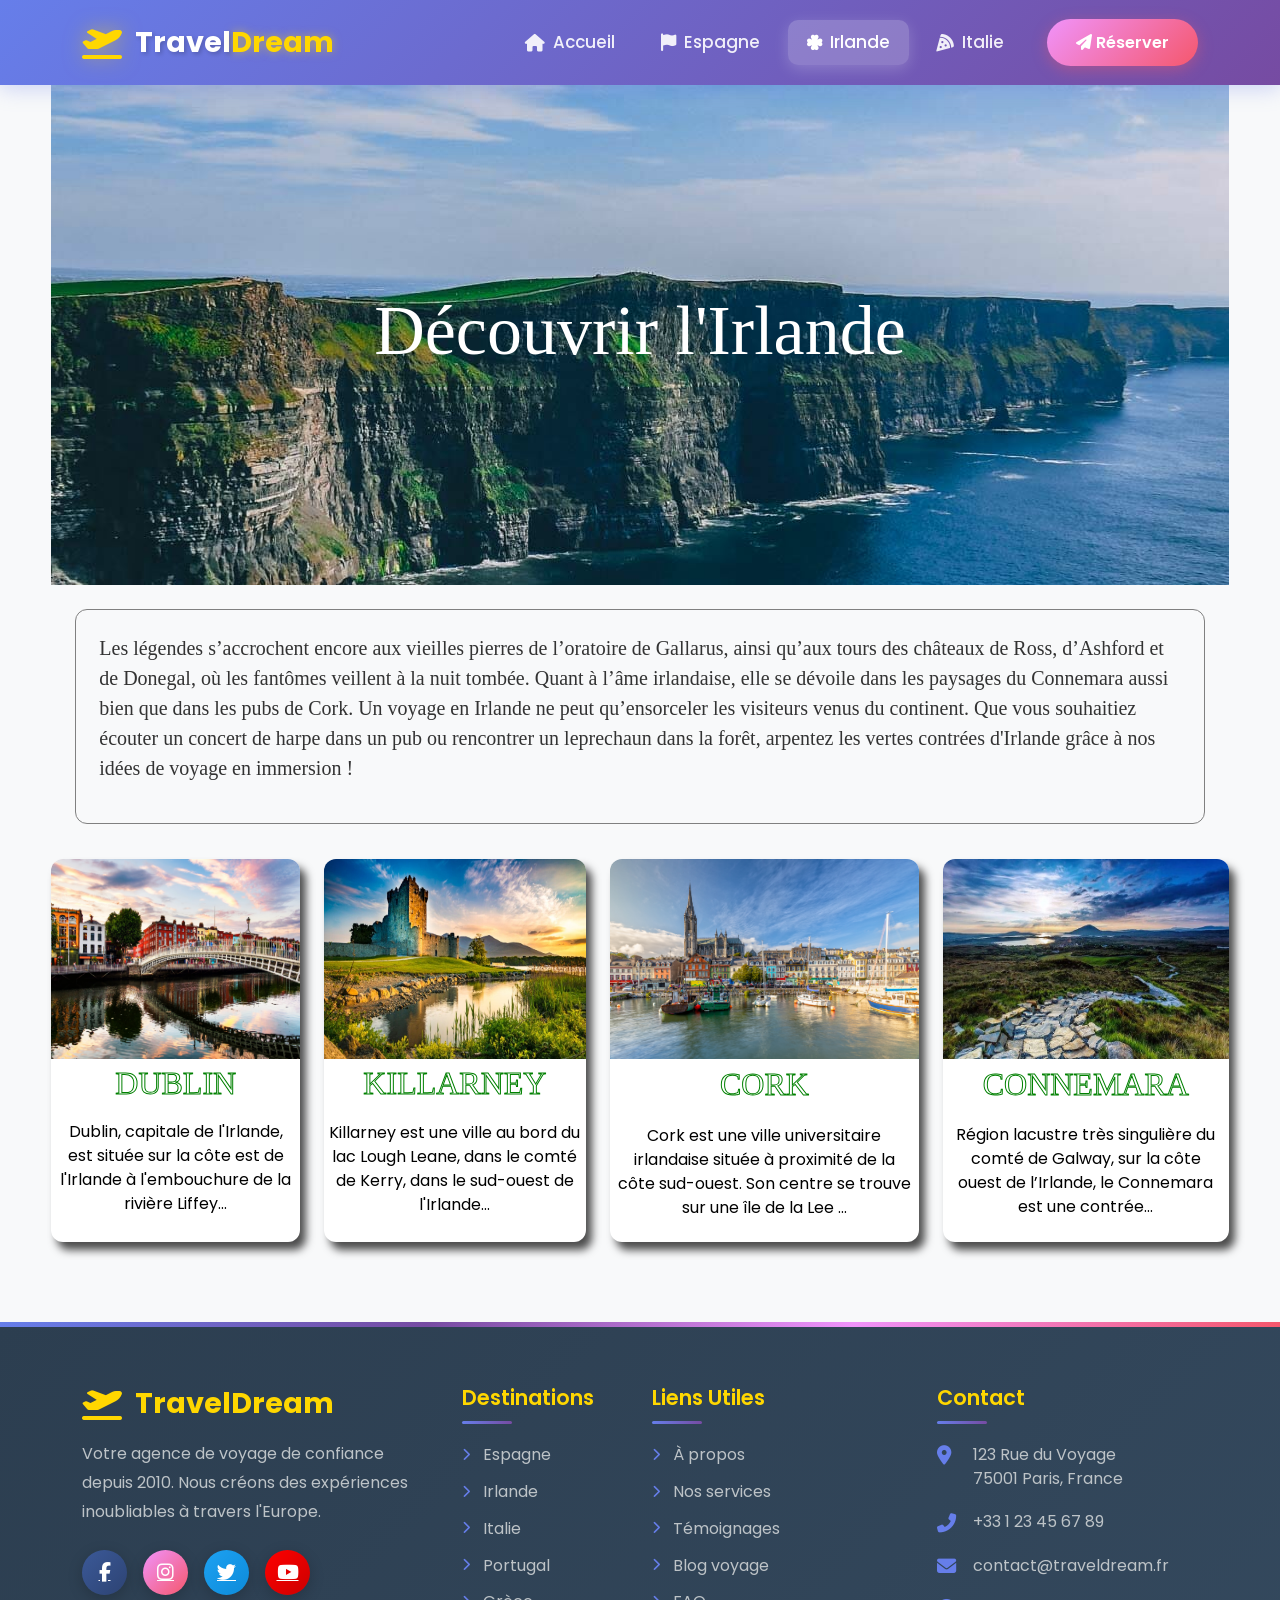
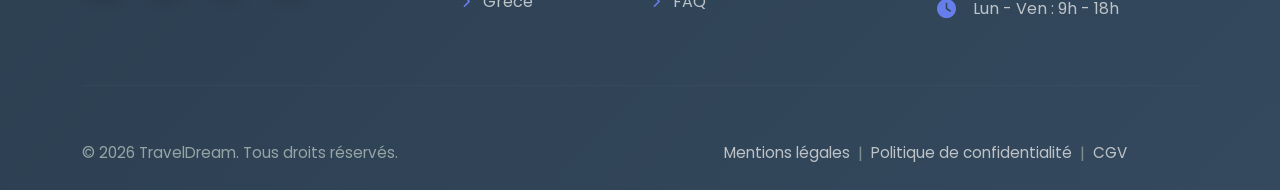
==== commit abde7b2f: "modif titre page irlande" ====
--- a/irlande.html
+++ b/irlande.html
@@ -3,7 +3,7 @@
   <head>
     <meta charset="UTF-8" />
     <meta name="viewport" content="width=device-width, initial-scale=1.0" />
-    <title>TravelDream - Agence de Voyage</title>
+    <title>TravelDream - Irlande</title>
 
     <!-- Bootstrap -->
     <link
@@ -143,7 +143,7 @@
                 <p>Dublin, capitale de l'Irlande, est située sur la côte est de l'Irlande à l'embouchure de la rivière Liffey. Ses monuments historiques incluent le château de Dublin, datant du XIIIe siècle, et l'imposante cathédrale Saint-Patrick fondée en 1191. Les grands espaces verts de la ville sont le parc paysager St Stephen's Green et l'immense Phoenix Park où se trouve le zoo de Dublin. Le Musée national d'Irlande met en avant la culture et le patrimoine irlandais.</p>
           </div>
         </div>
-        <p></p>
+       
       </div>
       <div id="killarney" class="modal">
         <div class="modal_content">
--- a/assets/css/irlande.css
+++ b/assets/css/irlande.css
@@ -46,7 +46,6 @@
       background: white;
       border-radius: 12px;
       box-shadow: 6px 8px 8px rgba(0, 0, 0, 0.697);
-      width: 25%;
       margin-top: 1%;
       max-width: 100%;
     
@@ -131,7 +130,7 @@
         flex-direction: column;
         align-items: center;
         h2 {
-          text-align: none;
+          text-align: center;
           color: rgb(0, 0, 0);
           text-transform: uppercase;
         }
@@ -510,6 +509,15 @@
 }
 
 @media (max-width: 768px) {
+main{
+    .ligne{
+        justify-content: center;
+        align-items: center;
+        flex-direction: column;
+       
+    }
+}
+    
   .navbar-collapse {
     background: rgba(102, 126, 234, 0.95);
     margin-top: 1rem;
